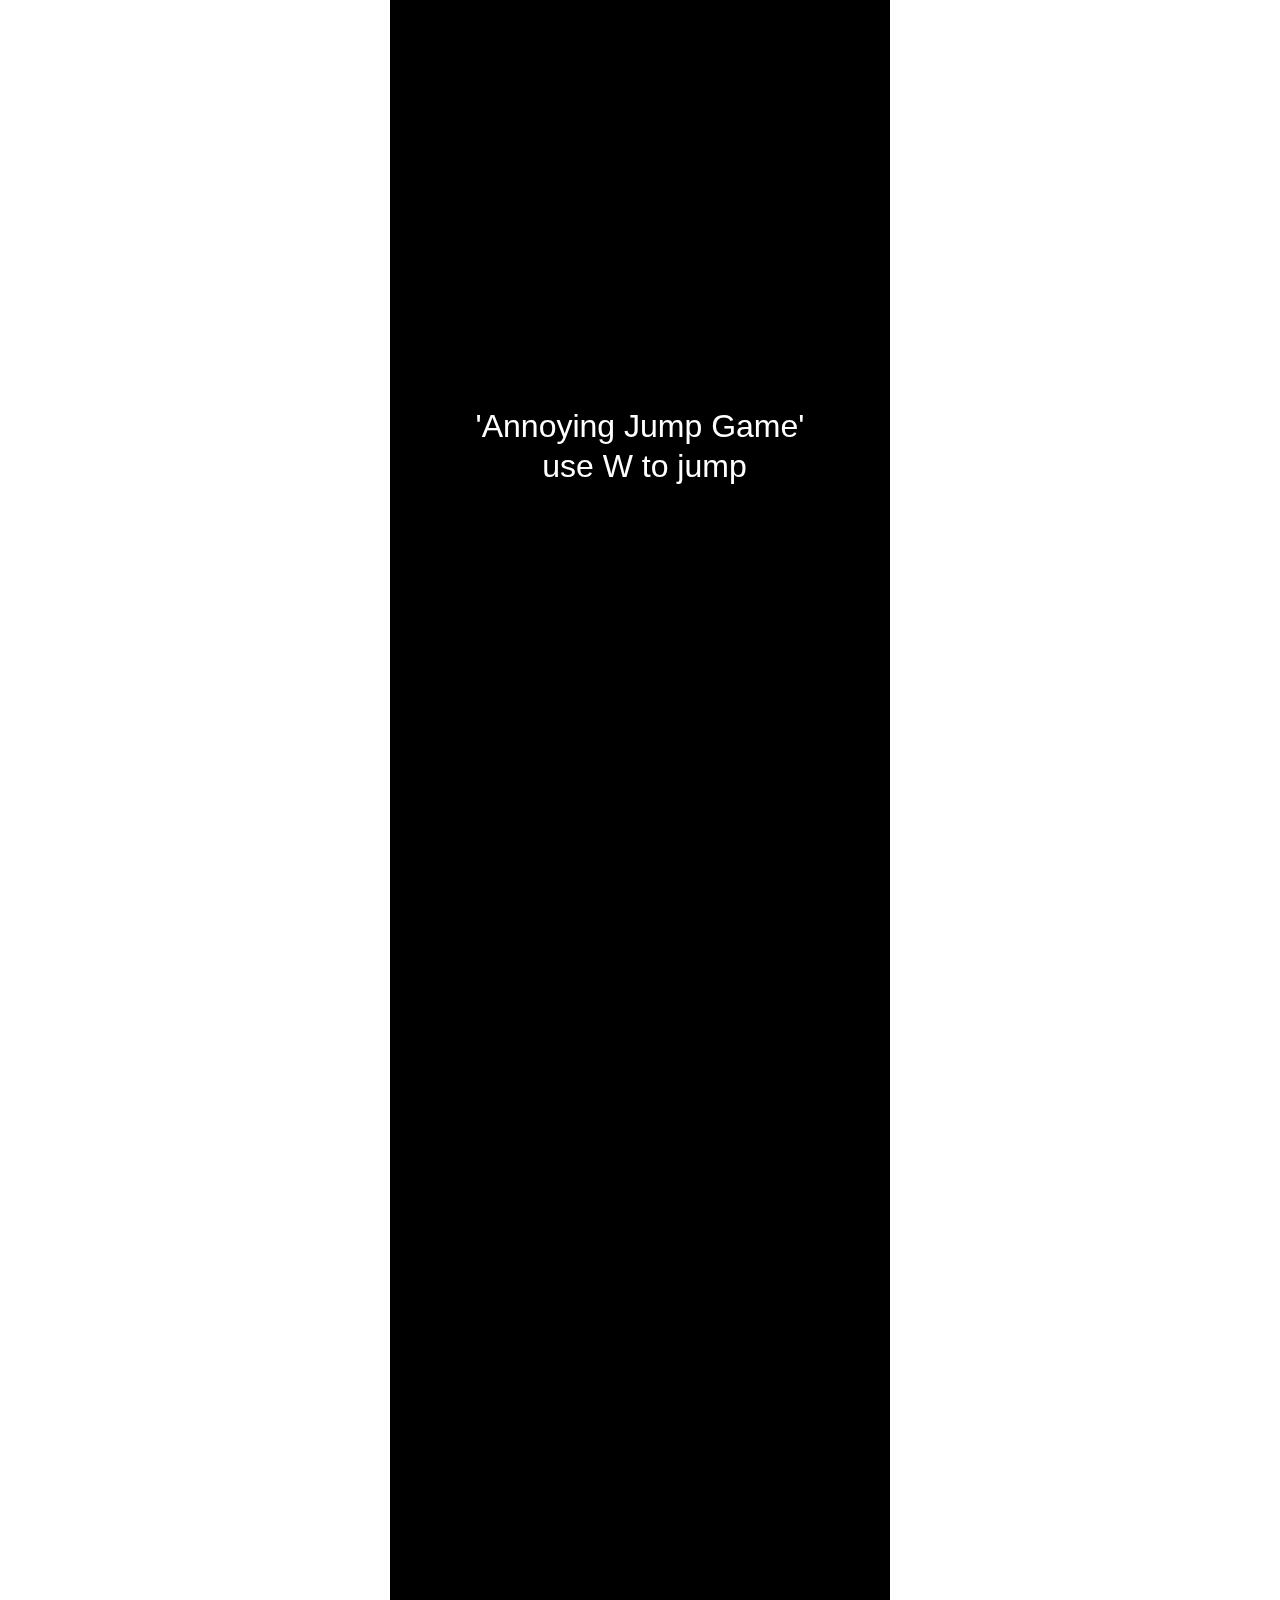
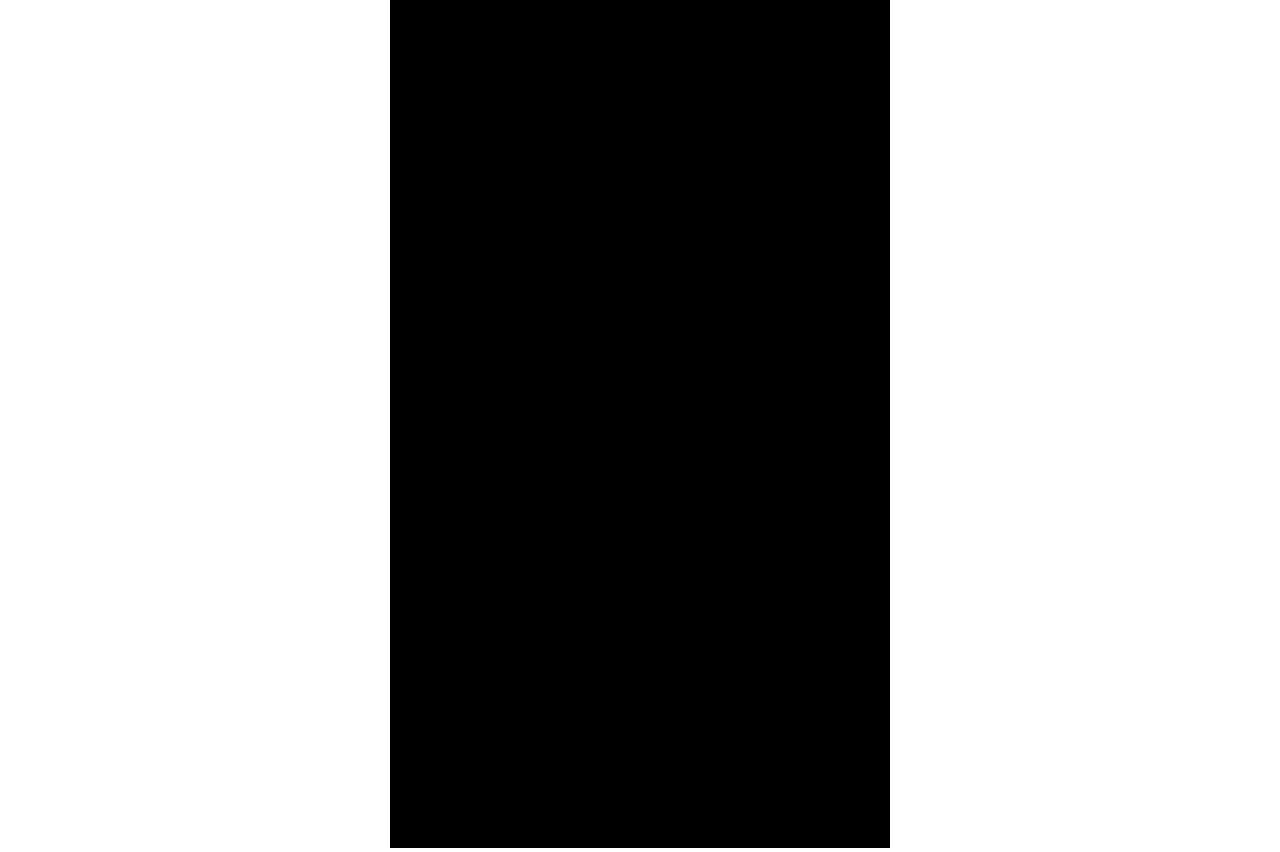
==== experiments/template-p5-project (6)/template-p5-project/index.html @ 9654f119 "lots of stuff" ====
<!DOCTYPE html>
<html>
  <head>
    <meta charset="utf-8">
    <meta name="viewport" width=device-width, initial-scale=1.0, maximum-scale=1.0, user-scalable=0>

    <title>CHANGE THIS TITLE IN INDEX.HTML!</title>

    <!-- CSS stylesheet(s) -->
    <link rel="stylesheet" type="text/css" href="css/style.css" />

    <!-- Library script(s) -->
    <script src="js/libraries/p5.min.js"></script>
    <script src="js/libraries/p5.sound.min.js"></script>

    <!-- My script(s) -->
    <script src="js/script.js"></script>
  </head>

  <body>
    <!-- HTML would go here if needed. -->
  </body>

</html>
---- experiments/template-p5-project (6)/template-p5-project/css/style.css ----
/*********************************************

Here is a description of any special CSS used.
In this case it's just padding and margin to 0
and then centring the canvas (and anything else)
using the CSS Grid.

Also hides overflow.

**********************************************/

body {
  padding: 0;
  margin: 0;
  display: grid; /* Set up the grid and justify/align to center */
  justify-content: center;
  align-content: center;
  height: 100vh; /* Body is the height of the viewport */
  /*overflow: hidden; /* Hide anything that goes off the window size */
}
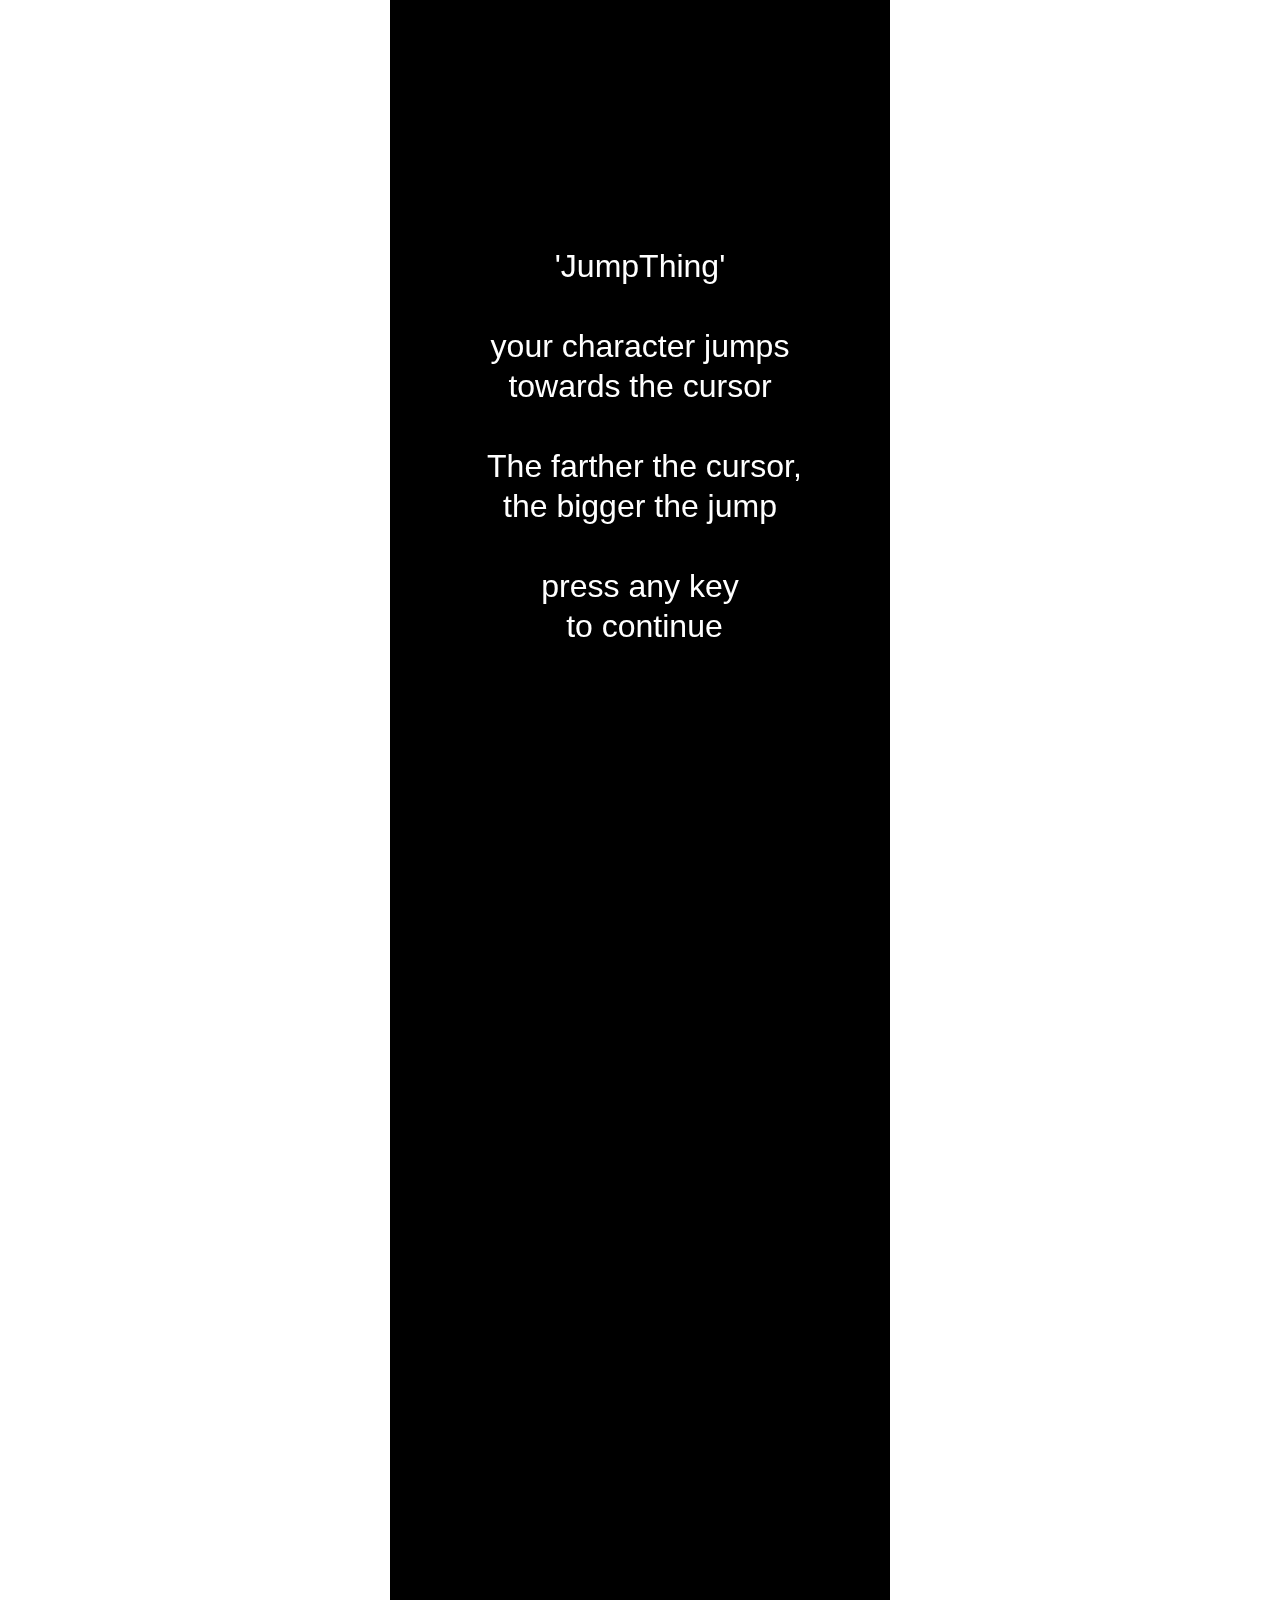
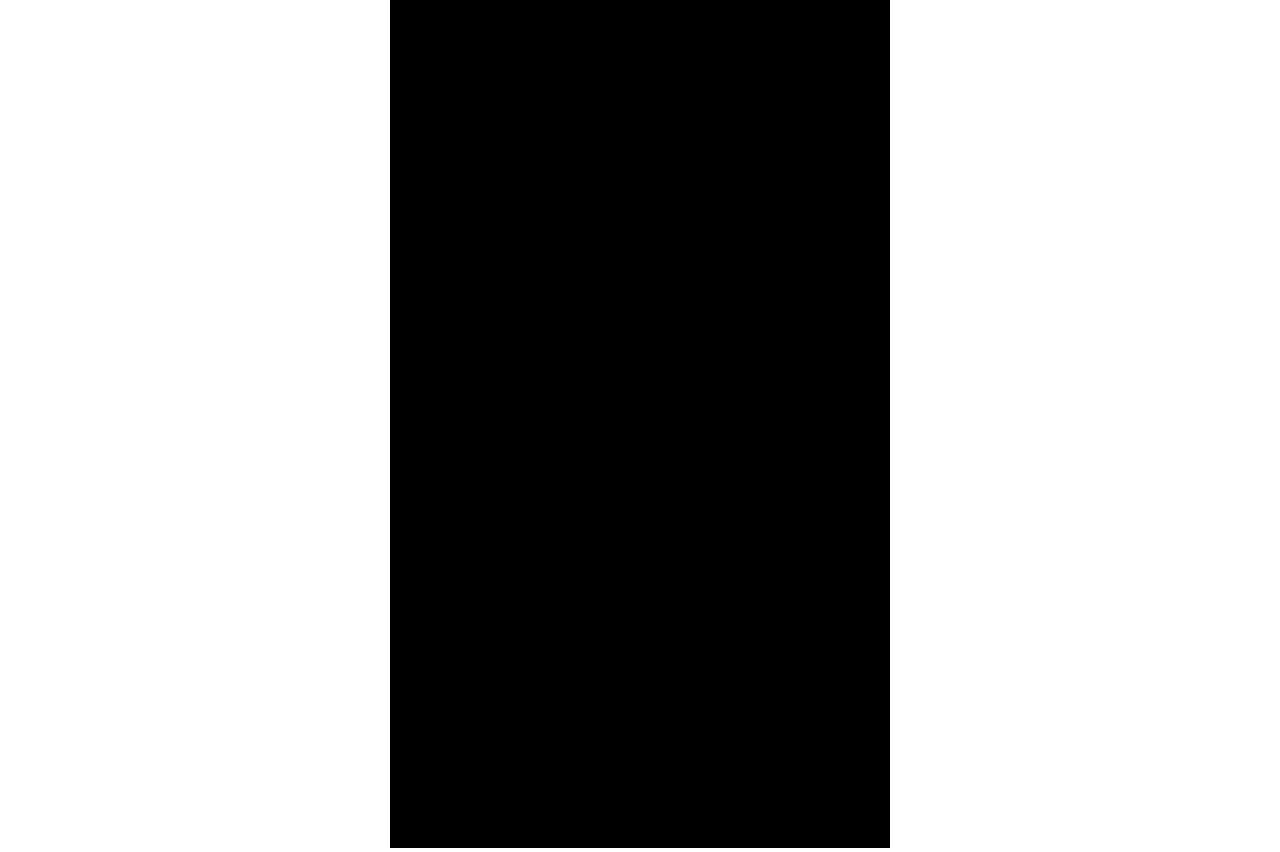
==== commit e5996924: "new platform + new name" ====
--- a/experiments/template-p5-project (6)/template-p5-project/index.html
+++ b/experiments/template-p5-project (6)/template-p5-project/index.html
@@ -4,7 +4,7 @@
     <meta charset="utf-8">
     <meta name="viewport" width=device-width, initial-scale=1.0, maximum-scale=1.0, user-scalable=0>
 
-    <title>CHANGE THIS TITLE IN INDEX.HTML!</title>
+    <title>JumpThing</title>
 
     <!-- CSS stylesheet(s) -->
     <link rel="stylesheet" type="text/css" href="css/style.css" />
--- a/experiments/template-p5-project (6)/template-p5-project/css/style.css
+++ b/experiments/template-p5-project (6)/template-p5-project/css/style.css
@@ -17,4 +17,5 @@
   align-content: center;
   height: 100vh; /* Body is the height of the viewport */
   /*overflow: hidden; /* Hide anything that goes off the window size */
+  font-family: 'Times New Roman', Times, serif;
 }
